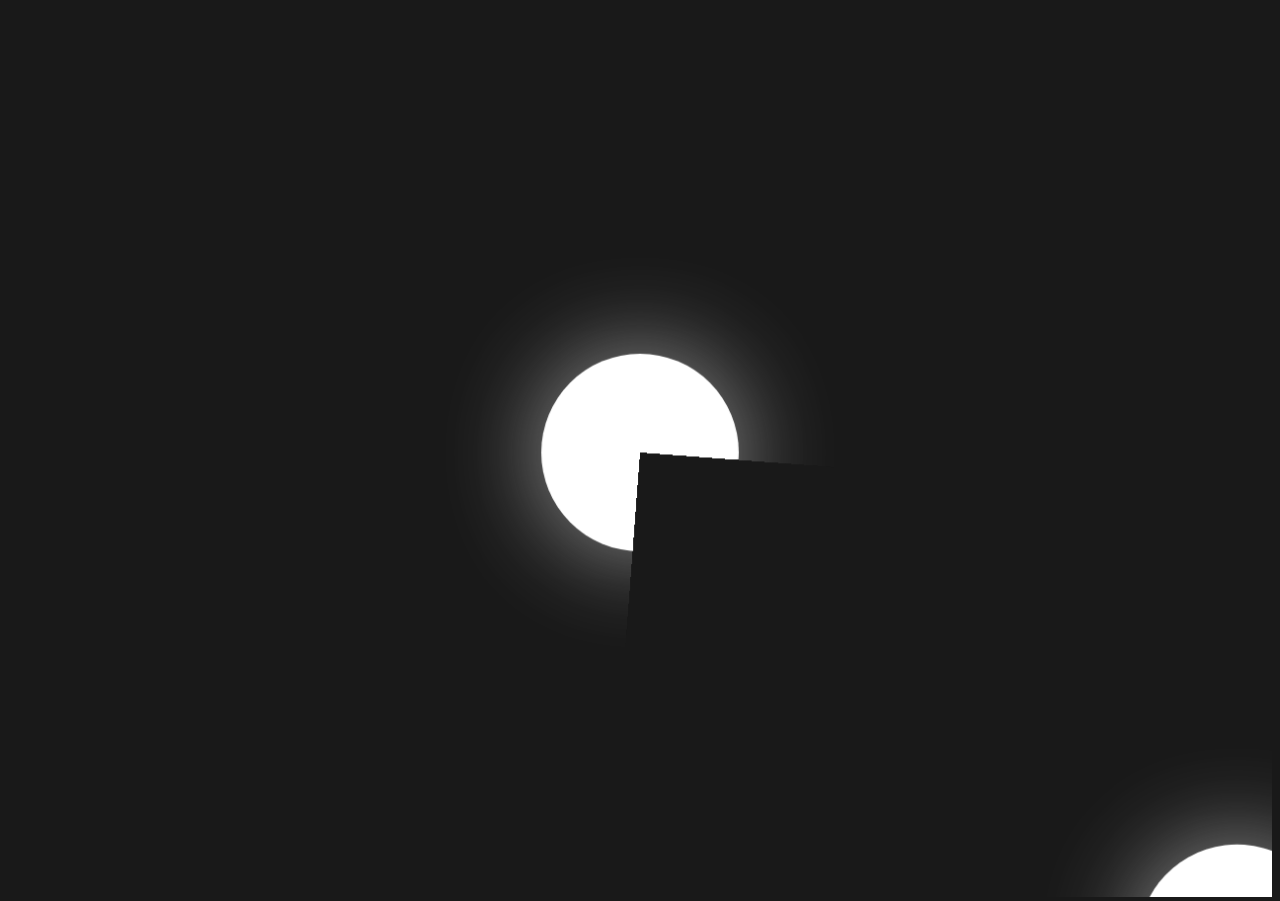
==== index.html @ 78434de4 "Add files via upload" ====
<!DOCTYPE html>
<html lang="en" >
<head>
  <meta charset="UTF-8">
  <title>JS Planet defense game</title>
  <link rel="stylesheet" href="https://public.codepenassets.com/css/reset-2.0.min.css">
<link rel="stylesheet" href="./style.css">

</head>
<body>
<!-- partial:index.partial.html -->
<body>
    <canvas id="canvas"></canvas>
    <a href="https://codepen.io/Loopez10/full/dMaVdQ" class="full-screen" target="_blank"></a>
</body>
<!-- partial -->
  <script  src="./script.js"></script>

</body>
</html>
---- style.css ----
html {
    overflow: hidden;
    height: 100%;
    background: #191919;
    width: 100%;
}

#canvas {
    background: url('https://marclopezavila.github.io/planet-defense-game/img/space.jpg') no-repeat;
    width: 100%;
    height: 100%;
    background-size: cover;
}

#canvas.playing {
    cursor: url('https://marclopezavila.github.io/planet-defense-game/img/aim_red.png') 17.5 17.5,auto !important;
}
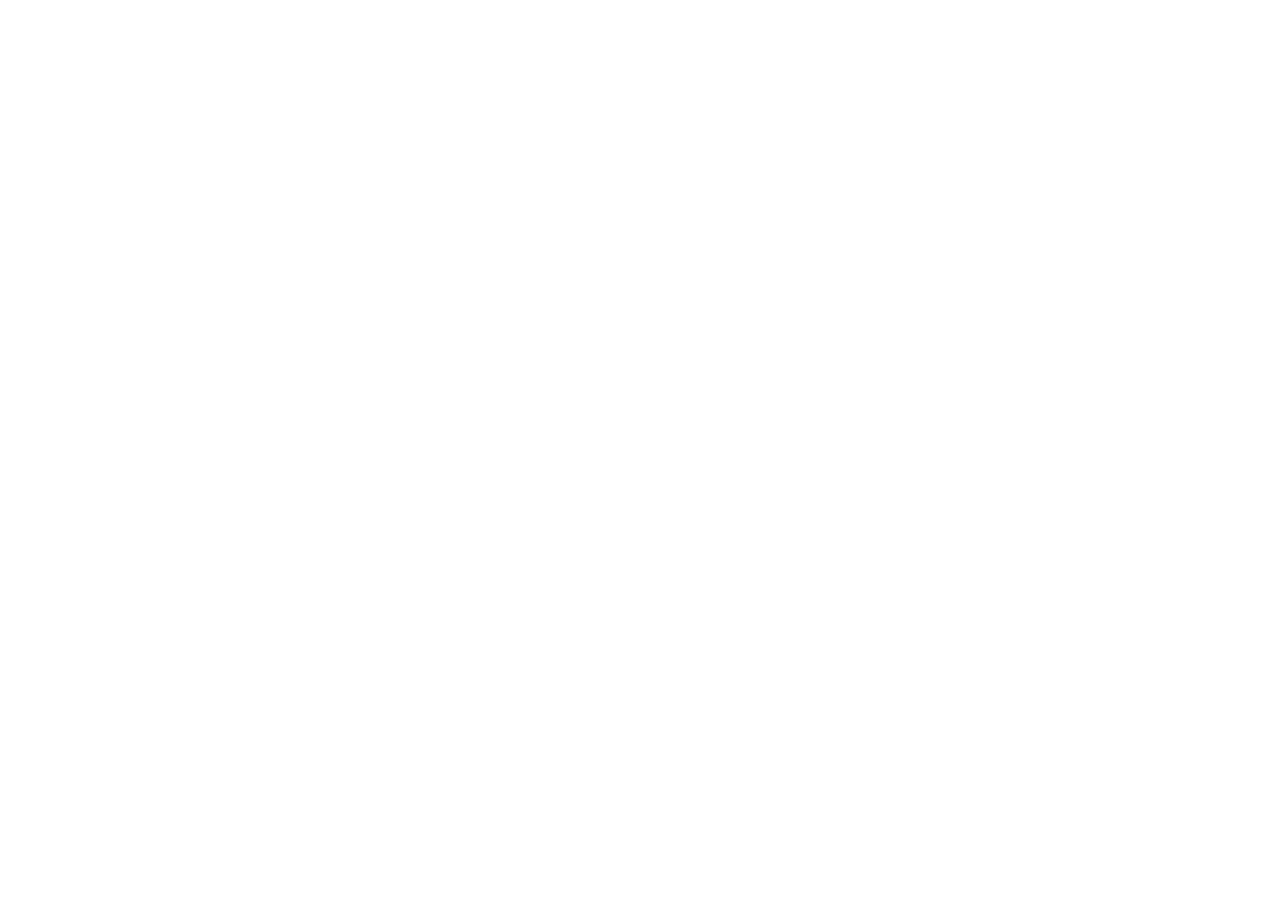
==== commit 24a371e4: "Add files via upload" ====
--- a/index.html
+++ b/index.html
@@ -2,16 +2,49 @@
 <html lang="en" >
 <head>
   <meta charset="UTF-8">
-  <title>JS Planet defense game</title>
+  <meta http-equiv="refresh" content="5;url=inner.html" />
+  <title>Planet defense game</title>
   <link rel="stylesheet" href="https://public.codepenassets.com/css/reset-2.0.min.css">
-<link rel="stylesheet" href="./style.css">
+  <link rel="stylesheet" href="./style.css">
 
 </head>
+<style>
+        body{
+          background: url('inner-banner.jpg');
+          /* Make image center */
+            background-position: center center;
+
+            /* Make image fixed */
+            background-attachment: fixed;
+
+            /* Not repeat images */
+            background-repeat: no-repeat;
+
+            /* Set background size auto */
+            background-size: cover;
+}
+ @media only screen and (max-width: 767px) {
+            body {
+                background-image: url('inner-banner.jpg');
+                /* Make image center */
+            background-position: center center;
+
+            /* Make image fixed */
+            background-attachment: fixed;
+
+            /* Not repeat images */
+            background-repeat: no-repeat;
+
+            /* Set background size auto */
+            background-size: cover;
+            }
+        }
+    </style>
 <body>
 <!-- partial:index.partial.html -->
 <body>
-    <canvas id="canvas"></canvas>
-    <a href="https://codepen.io/Loopez10/full/dMaVdQ" class="full-screen" target="_blank"></a>
+    <!-- <canvas id="canvas"></canvas>
+    <a href="https://codepen.io/Loopez10/full/dMaVdQ" class="full-screen" target="_blank"></a> -->
 </body>
 <!-- partial -->
   <script  src="./script.js"></script>
--- a/style.css
+++ b/style.css
@@ -1,9 +1,4 @@
-html {
-    overflow: hidden;
-    height: 100%;
-    background: #191919;
-    width: 100%;
-}
+
 
 #canvas {
     background: url('https://marclopezavila.github.io/planet-defense-game/img/space.jpg') no-repeat;
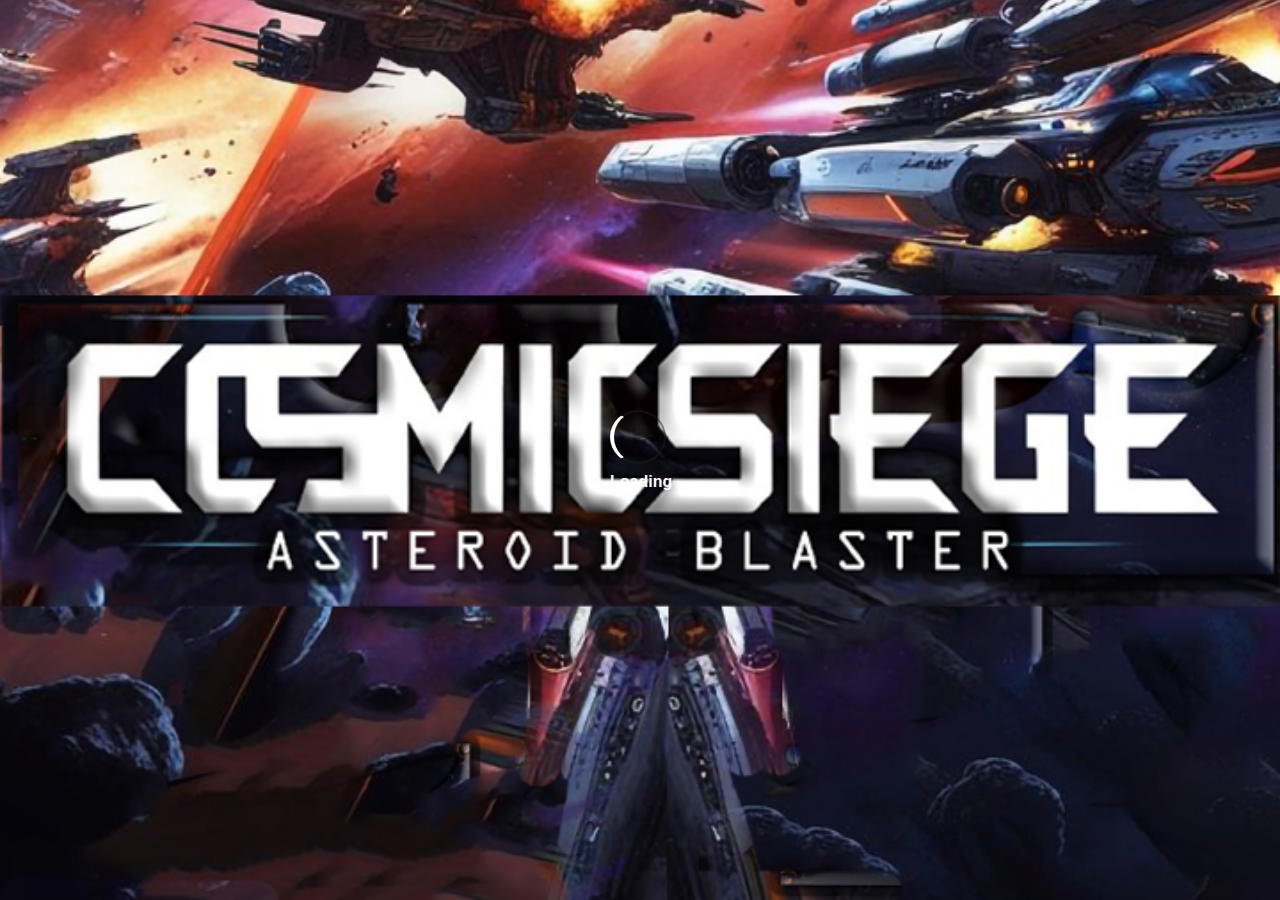
==== commit ee69fa31: "Add files via upload" ====
--- a/index.html
+++ b/index.html
@@ -2,15 +2,15 @@
 <html lang="en" >
 <head>
   <meta charset="UTF-8">
-  <meta http-equiv="refresh" content="5;url=inner.html" />
+  <meta http-equiv="refresh" content="25;url=inner.html" />
   <title>Planet defense game</title>
-  <link rel="stylesheet" href="https://public.codepenassets.com/css/reset-2.0.min.css">
+  <link rel="stylesheet" href="./main.css">
   <link rel="stylesheet" href="./style.css">
 
 </head>
 <style>
         body{
-          background: url('inner-banner.jpg');
+          background: url('wallpaper.jpg');
           /* Make image center */
             background-position: center center;
 
@@ -23,26 +23,70 @@
             /* Set background size auto */
             background-size: cover;
 }
- @media only screen and (max-width: 767px) {
-            body {
-                background-image: url('inner-banner.jpg');
-                /* Make image center */
-            background-position: center center;
 
-            /* Make image fixed */
-            background-attachment: fixed;
+        html, body {
+  align-items: center;
+  display: flex;
+  height: 100%;
+  justify-content: center;
+  margin: 0;
+}
 
-            /* Not repeat images */
-            background-repeat: no-repeat;
+.loader {
+  width: 60px;
+}
 
-            /* Set background size auto */
-            background-size: cover;
-            }
-        }
+.loader-wheel {
+  animation: spin 1s infinite linear;
+  border: 2px solid rgba(30, 30, 30, 0.5);
+  border-left: 4px solid #fff;
+  border-radius: 50%;
+  height: 50px;
+  margin-bottom: 10px;
+  width: 50px;
+}
+
+.loader-text {
+  color: #fff;
+  font-weight: 700;
+  font-family: arial, sans-serif;
+}
+
+.loader-text:after {
+  content: 'Loading';
+  animation: load 2s linear infinite;
+}
+
+@keyframes spin {
+  0% {
+    transform: rotate(0deg);
+  }
+  100% {
+    transform: rotate(360deg);
+  }
+}
+
+@keyframes load {
+  0% {
+    content: 'Loading';
+  }
+  33% {
+    content: 'Loading.';
+  }
+  67% {
+    content: 'Loading..';
+  }
+  100% {
+    content: 'Loading...';
+  }
+}      
     </style>
+
 <body>
-<!-- partial:index.partial.html -->
-<body>
+  <div class="loader">
+  <div class="loader-wheel"></div>
+  <div class="loader-text"></div>
+</div>
     <!-- <canvas id="canvas"></canvas>
     <a href="https://codepen.io/Loopez10/full/dMaVdQ" class="full-screen" target="_blank"></a> -->
 </body>
--- a/main.css
+++ b/main.css
@@ -0,0 +1 @@
+html,body,div,span,applet,object,iframe,h1,h2,h3,h4,h5,h6,p,blockquote,pre,a,abbr,acronym,address,big,cite,code,del,dfn,em,img,ins,kbd,q,s,samp,small,strike,strong,sub,sup,tt,var,b,u,i,center,dl,dt,dd,ol,ul,li,fieldset,form,label,legend,table,caption,tbody,tfoot,thead,tr,th,td,article,aside,canvas,details,embed,figure,figcaption,footer,header,hgroup,menu,nav,output,ruby,section,summary,time,mark,audio,video{margin:0;padding:0;border:0;font-size:100%;font:inherit;vertical-align:baseline}article,aside,details,figcaption,figure,footer,header,hgroup,menu,nav,section{display:block}body{line-height:1}ol,ul{list-style:none}blockquote,q{quotes:none}blockquote:before,blockquote:after,q:before,q:after{content:'';content:none}table{border-collapse:collapse;border-spacing:0}